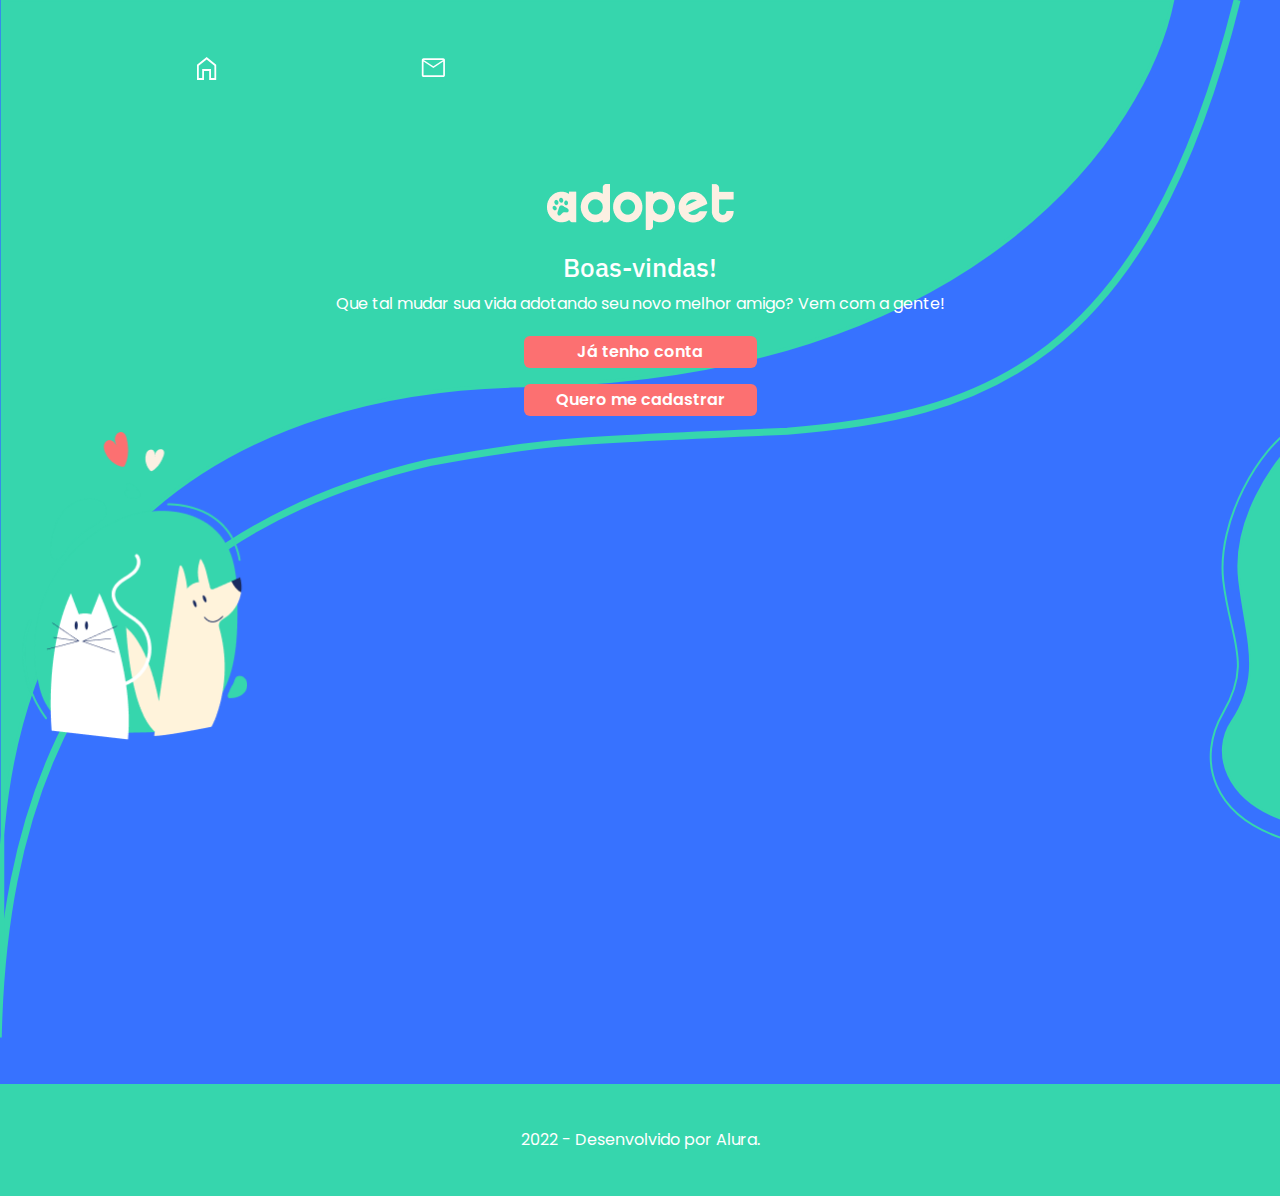
==== index.html @ e4bdc61a "Corrigindo bug botao" ====
<!DOCTYPE html>
<html lang="pt-br">

<head>
    <meta charset="UTF-8">
    <meta http-equiv="X-UA-Compatible" content="IE=edge">
    <meta name="viewport" content="width=device-width, initial-scale=1.0">
    <link rel="stylesheet" href="./assets/css/base.css">
    <link rel="stylesheet" href="assets/css/tela-inicial.css">
    <link rel="preconnect" href="https://fonts.googleapis.com">
    <link rel="preconnect" href="https://fonts.gstatic.com" crossorigin>
    <link href="https://fonts.googleapis.com/css2?family=IBM+Plex+Sans:wght@500&family=Poppins:wght@400;600&display=swap" rel="stylesheet">
    <title>Adopet</title>
</head>

<body>
    <header class="header">
        <nav class="header__nav">
            <span class="icon nav__home" aria-label="Home"></span>
            <span class="icon nav__posts" aria-label="Mensagens"></span>
            <span class="icon nav__user" aria-label="Usuário"></span>
        </nav>
    </header>
    <main class="main">
        <section class="principal">
            <img src="./assets/img/Logo.png" alt="Logo da Adopet">
            <div class="principal__banner">
                <h1 class="banner__titulo">Boas-vindas!</h1>
                <p class="banner__texto">Que tal mudar sua vida adotando seu novo melhor amigo? Vem com a gente!</p>
            </div>
            <div class="principal__button">
                <a href="#" class="botao">Já tenho conta</a>
                <a href="#" class="botao">Quero me cadastrar</a>
            </div>
        </section>
        <div class="ilustracao"></div>
    </main>
    <footer class="rodape">
        <p class="rodape__texto">2022 - Desenvolvido por Alura.</p>
    </footer>
</body>

</html>
---- assets/css/base.css ----
@import url(reset.css);
:root {
    --azul: #3772ff;
    --branco: #ffffff;
    --rosa-botao: #fc7071;
    --cinza-fonte: #737380;
    --cinza-fundo: #f6f6f6;
    --cinza-input: #bcbcbc;
    --fundo-rodape: #36d6ad;
    --familia-fonte: 'Poppins';
}

body {

    box-sizing: border-box;
    background-image: url(../img/Fundo.svg);
    background-repeat: no-repeat;
    background-size: 97% auto;
    font-family: var(--familia-fonte);
    font-weight: 400;
}
---- assets/css/tela-inicial.css ----
@import url(../css/footer.css);
@import url(../css/header.css);
@import url(../css/componentes/botao.css);
body{
    background-color: var(--azul);
    color: var(--branco);
}
main {
    height: 100vh;
    margin-top: 3rem;
    background-image: url(../img/Fundo_main.svg);
    background-position: right;
    background-repeat: no-repeat;
}
.principal {

    display: flex;
    flex-direction: column;
    align-items: center;
    gap: 1.5rem;
    text-align: center;
}

.principal__banner {
    padding: 0 3.5rem;
}

.banner__titulo {
    margin-bottom: 1rem;
    font-size: 26px;
    font-family: 'IBM Plex Sans';
    font-weight: 500;
}

.ilustracao {
    background-image: url(../img/Ilustração.png);
    background-repeat: no-repeat;
    background-size: cover;
    width: 247px;
    height: 312px;
}
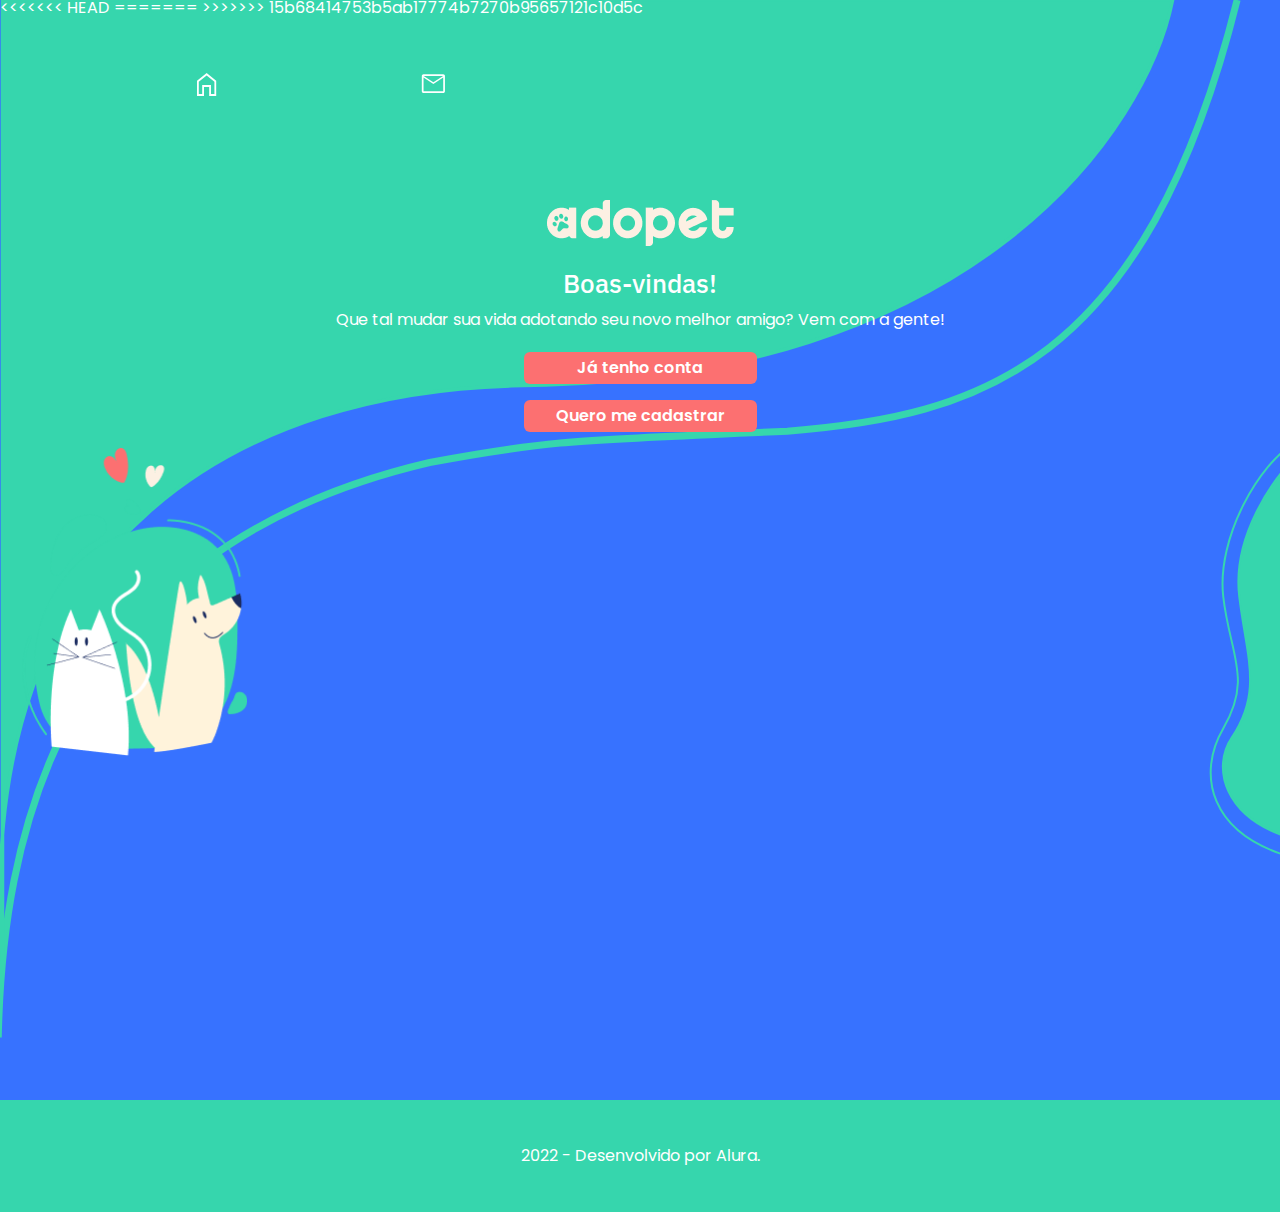
==== commit 14b14796: "Corrigindo bug no botao" ====
--- a/index.html
+++ b/index.html
@@ -5,7 +5,11 @@
     <meta charset="UTF-8">
     <meta http-equiv="X-UA-Compatible" content="IE=edge">
     <meta name="viewport" content="width=device-width, initial-scale=1.0">
+<<<<<<< HEAD
     <link rel="stylesheet" href="./assets/css/base.css">
+=======
+    <link rel="stylesheet" href="assets/css/base.css">
+>>>>>>> 15b68414753b5ab17774b7270b95657121c10d5c
     <link rel="stylesheet" href="assets/css/tela-inicial.css">
     <link rel="preconnect" href="https://fonts.googleapis.com">
     <link rel="preconnect" href="https://fonts.gstatic.com" crossorigin>
@@ -40,4 +44,4 @@
     </footer>
 </body>
 
-</html>+</html>
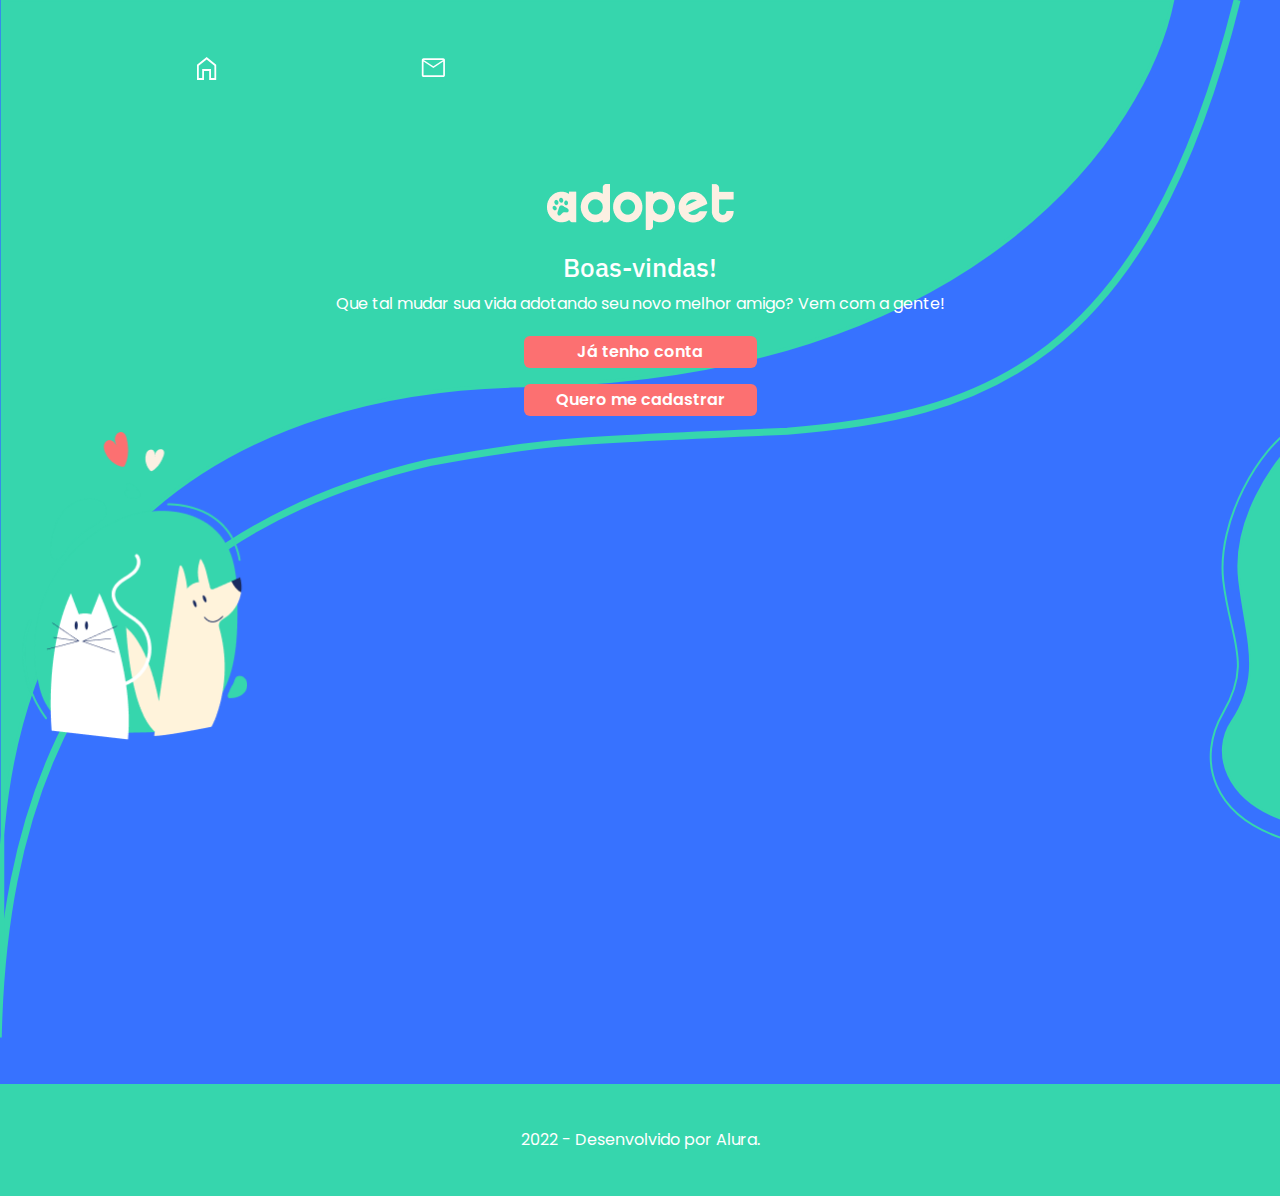
==== commit af3e07f8: "Update index.html" ====
--- a/index.html
+++ b/index.html
@@ -5,11 +5,7 @@
     <meta charset="UTF-8">
     <meta http-equiv="X-UA-Compatible" content="IE=edge">
     <meta name="viewport" content="width=device-width, initial-scale=1.0">
-<<<<<<< HEAD
     <link rel="stylesheet" href="./assets/css/base.css">
-=======
-    <link rel="stylesheet" href="assets/css/base.css">
->>>>>>> 15b68414753b5ab17774b7270b95657121c10d5c
     <link rel="stylesheet" href="assets/css/tela-inicial.css">
     <link rel="preconnect" href="https://fonts.googleapis.com">
     <link rel="preconnect" href="https://fonts.gstatic.com" crossorigin>
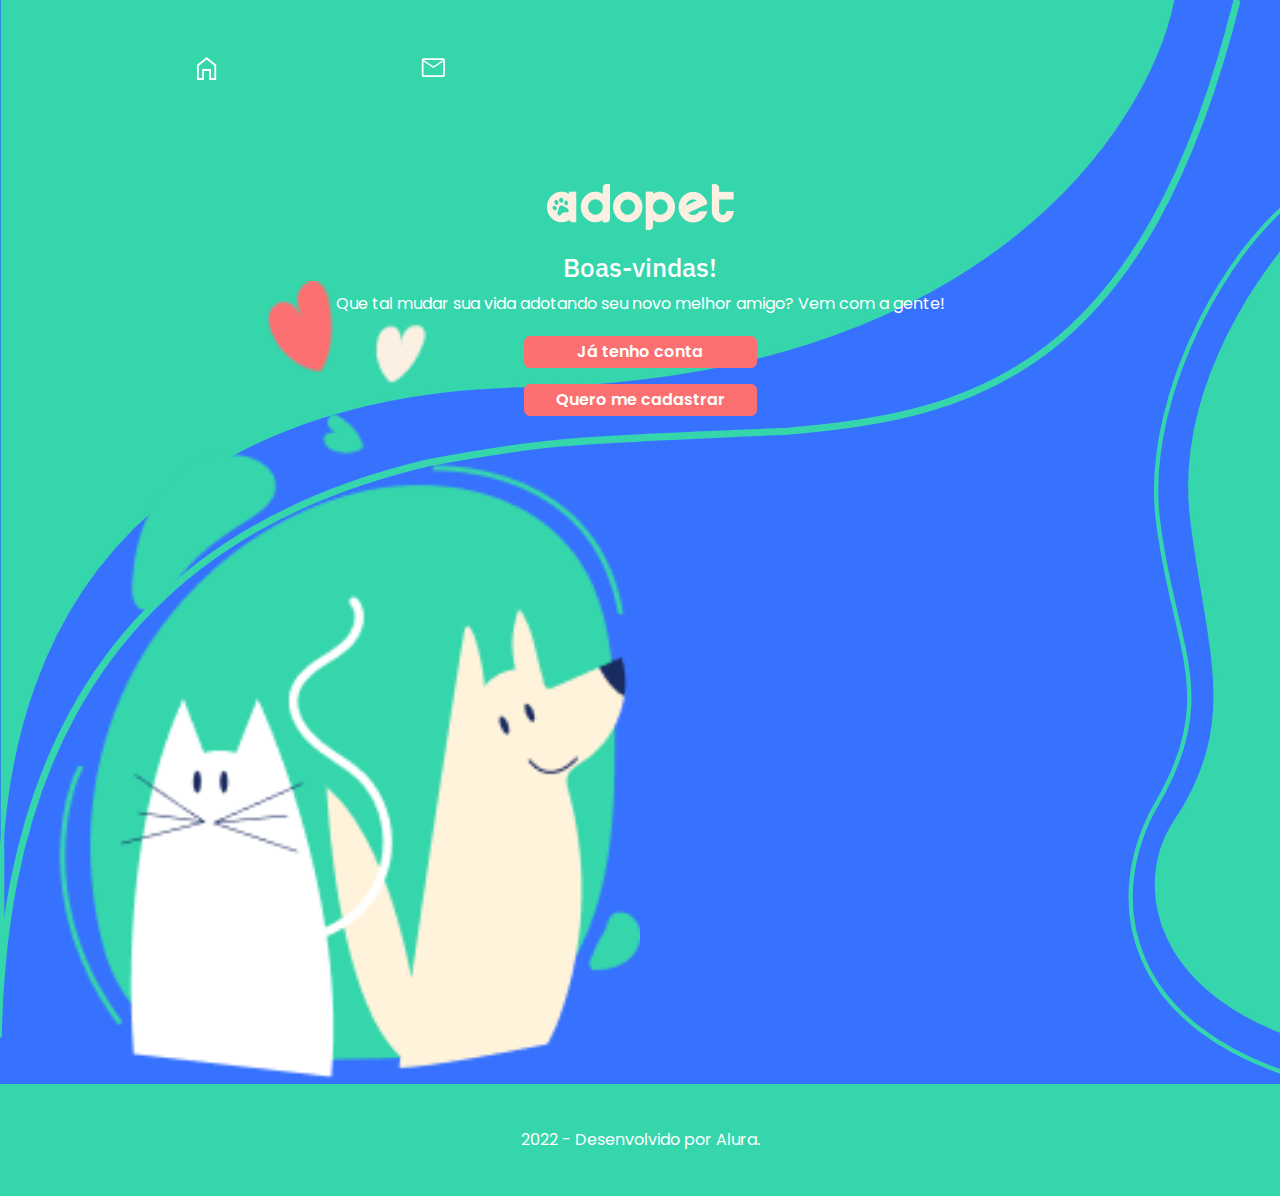
==== commit 1b91a3d1: "Colocando ilustração da tela inicial como background" ====
--- a/index.html
+++ b/index.html
@@ -16,10 +16,10 @@
 <body>
     <header class="header">
         <nav class="header__nav">
-            <span class="icon nav__home" aria-label="Home"></span>
+            <span class="icon nav__home" onclick="location.href='home.html'" aria-label="Home"></span>
             <span class="icon nav__posts" aria-label="Mensagens"></span>
-            <span class="icon nav__user" aria-label="Usuário"></span>
         </nav>
+        <span class="icon nav__user" aria-label="Usuário"></span>
     </header>
     <main class="main">
         <section class="principal">
@@ -29,11 +29,10 @@
                 <p class="banner__texto">Que tal mudar sua vida adotando seu novo melhor amigo? Vem com a gente!</p>
             </div>
             <div class="principal__button">
-                <a href="#" class="botao">Já tenho conta</a>
-                <a href="#" class="botao">Quero me cadastrar</a>
+                <a href="login.html" class="botao">Já tenho conta</a>
+                <a href="cadastro.html" class="botao">Quero me cadastrar</a>
             </div>
         </section>
-        <div class="ilustracao"></div>
     </main>
     <footer class="rodape">
         <p class="rodape__texto">2022 - Desenvolvido por Alura.</p>
--- a/assets/css/base.css
+++ b/assets/css/base.css
@@ -11,7 +11,6 @@
 }
 
 body {
-
     box-sizing: border-box;
     background-image: url(../img/Fundo.svg);
     background-repeat: no-repeat;
--- a/assets/css/tela-inicial.css
+++ b/assets/css/tela-inicial.css
@@ -8,9 +8,11 @@
 main {
     height: 100vh;
     margin-top: 3rem;
-    background-image: url(../img/Fundo_main.svg);
-    background-position: right;
-    background-repeat: no-repeat;
+    background: url(../img/Fundo_main.svg), url(../img/Ilustração.png) ;
+    background-position: right, 0% 105%;
+    background-repeat: no-repeat, no-repeat;
+    background-size: contain, 50%;
+
 }
 .principal {
 
@@ -31,11 +33,3 @@
     font-family: 'IBM Plex Sans';
     font-weight: 500;
 }
-
-.ilustracao {
-    background-image: url(../img/Ilustração.png);
-    background-repeat: no-repeat;
-    background-size: cover;
-    width: 247px;
-    height: 312px;
-}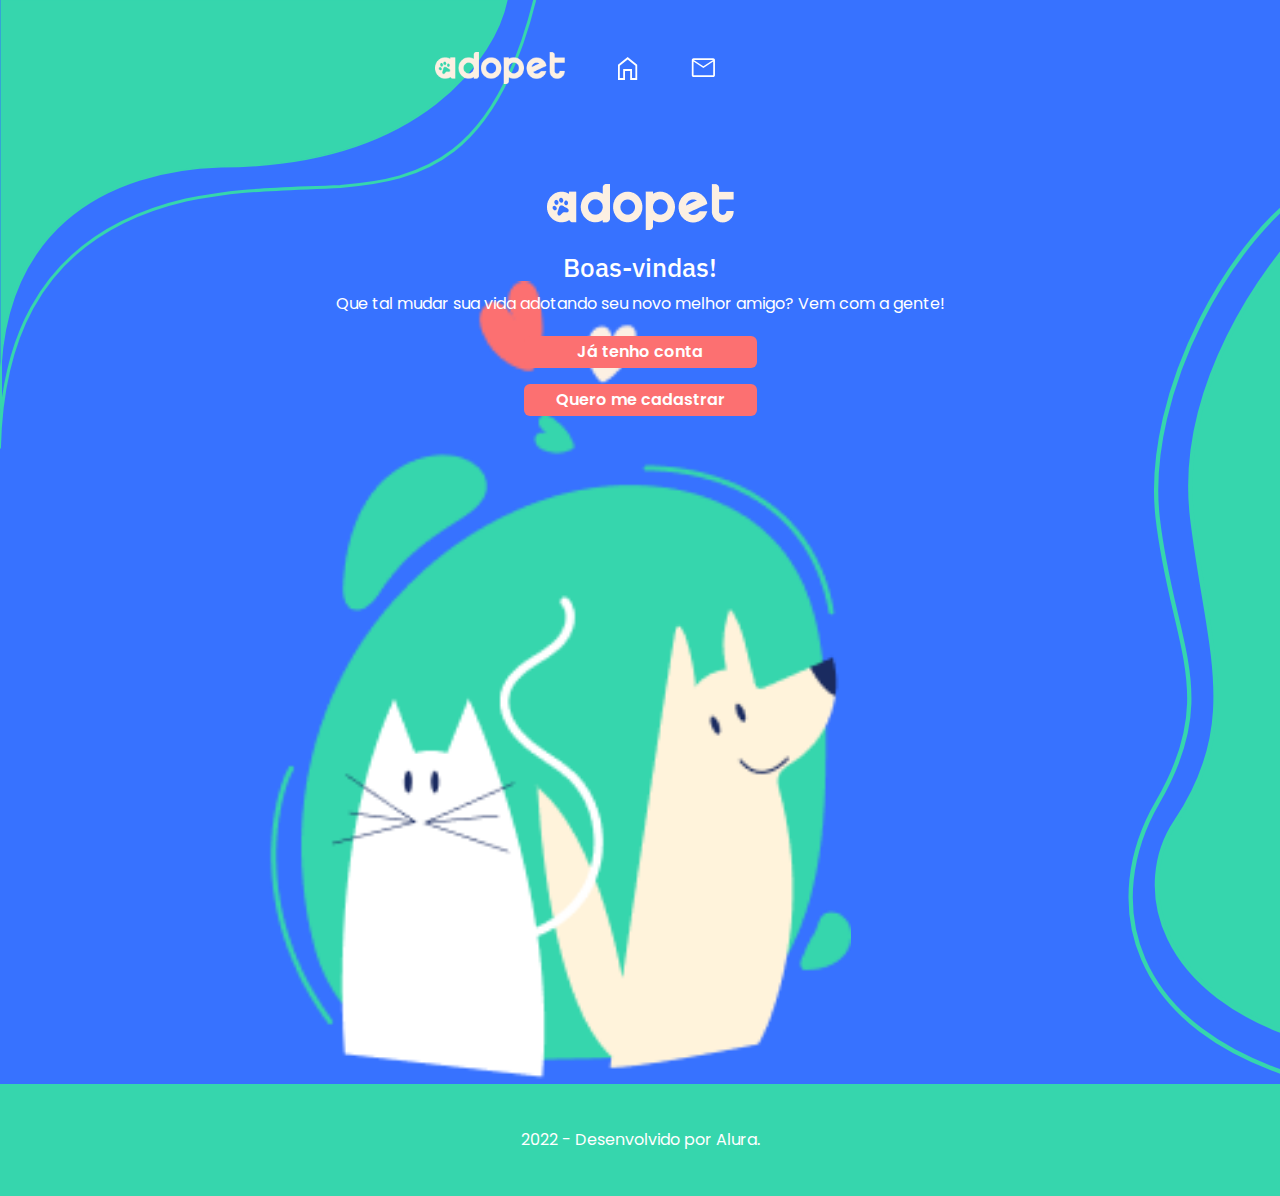
==== commit ae7a6918: "Iniciando responsividade, modificando patas e primeira forma p/ div" ====
--- a/index.html
+++ b/index.html
@@ -9,17 +9,21 @@
     <link rel="stylesheet" href="assets/css/tela-inicial.css">
     <link rel="preconnect" href="https://fonts.googleapis.com">
     <link rel="preconnect" href="https://fonts.gstatic.com" crossorigin>
-    <link href="https://fonts.googleapis.com/css2?family=IBM+Plex+Sans:wght@500&family=Poppins:wght@400;600&display=swap" rel="stylesheet">
+    <link
+        href="https://fonts.googleapis.com/css2?family=IBM+Plex+Sans:wght@500&family=Poppins:wght@400;600&display=swap"
+        rel="stylesheet">
     <title>Adopet</title>
 </head>
 
 <body>
     <header class="header">
+        <div class="imagem_header"></div>
         <nav class="header__nav">
+            <img class="header__logo" src="assets/img/Logo.png" alt="Logo">
             <span class="icon nav__home" onclick="location.href='home.html'" aria-label="Home"></span>
             <span class="icon nav__posts" aria-label="Mensagens"></span>
+            <span class="icon nav__user" aria-label="Usuário"></span>
         </nav>
-        <span class="icon nav__user" aria-label="Usuário"></span>
     </header>
     <main class="main">
         <section class="principal">
@@ -39,4 +43,4 @@
     </footer>
 </body>
 
-</html>
+</html>--- a/assets/css/base.css
+++ b/assets/css/base.css
@@ -12,9 +12,16 @@
 
 body {
     box-sizing: border-box;
-    background-image: url(../img/Fundo.svg);
-    background-repeat: no-repeat;
-    background-size: 97% auto;
     font-family: var(--familia-fonte);
     font-weight: 400;
-}+}
+@media screen and (min-width:600px){
+    body{
+        background-size: 72% auto;
+    }
+}
+@media screen and (min-width: 1023px) {
+    body{
+        background-size: 40% auto; 
+    }
+}
--- a/assets/css/tela-inicial.css
+++ b/assets/css/tela-inicial.css
@@ -9,7 +9,7 @@
     height: 100vh;
     margin-top: 3rem;
     background: url(../img/Fundo_main.svg), url(../img/Ilustração.png) ;
-    background-position: right, 0% 105%;
+    background-position: right, 33% 105%;
     background-repeat: no-repeat, no-repeat;
     background-size: contain, 50%;
 
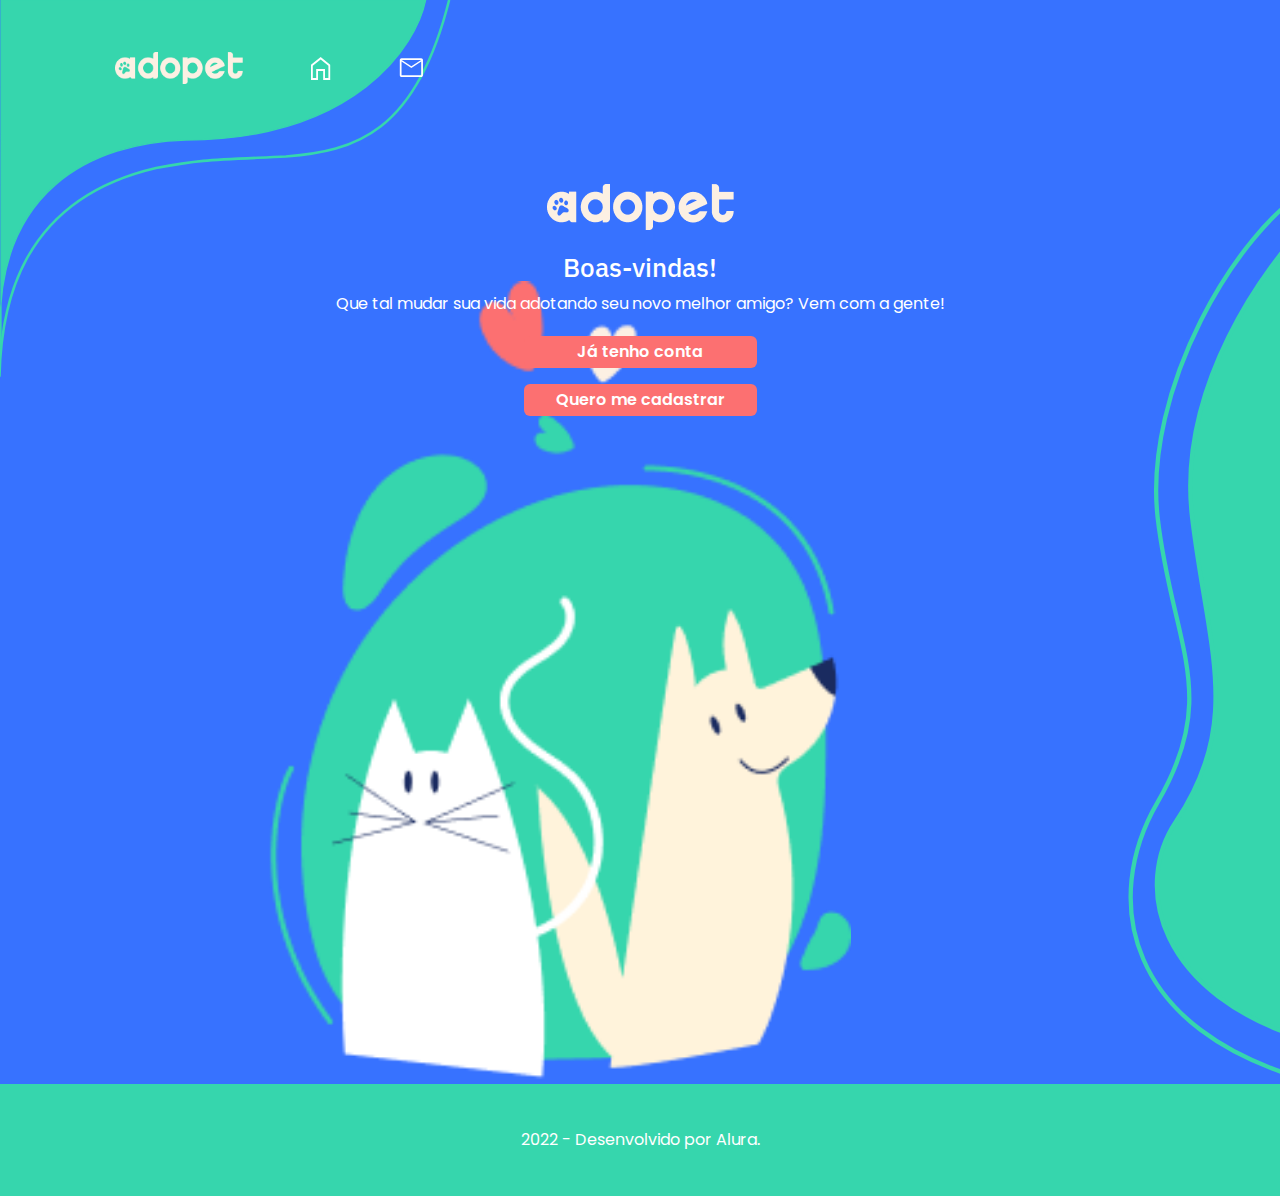
==== commit 28124ef4: "responsividade do header" ====
--- a/index.html
+++ b/index.html
@@ -19,9 +19,11 @@
     <header class="header">
         <div class="imagem_header"></div>
         <nav class="header__nav">
-            <img class="header__logo" src="assets/img/Logo.png" alt="Logo">
-            <span class="icon nav__home" onclick="location.href='home.html'" aria-label="Home"></span>
-            <span class="icon nav__posts" aria-label="Mensagens"></span>
+            <div>
+                <img class="nav__logo" src="assets/img/Logo.png" alt="Logo">
+                <span class="icon nav__home" onclick="location.href='home.html'" aria-label="Home"></span>
+                <span class="icon nav__posts" aria-label="Mensagens"></span>
+            </div>
             <span class="icon nav__user" aria-label="Usuário"></span>
         </nav>
     </header>
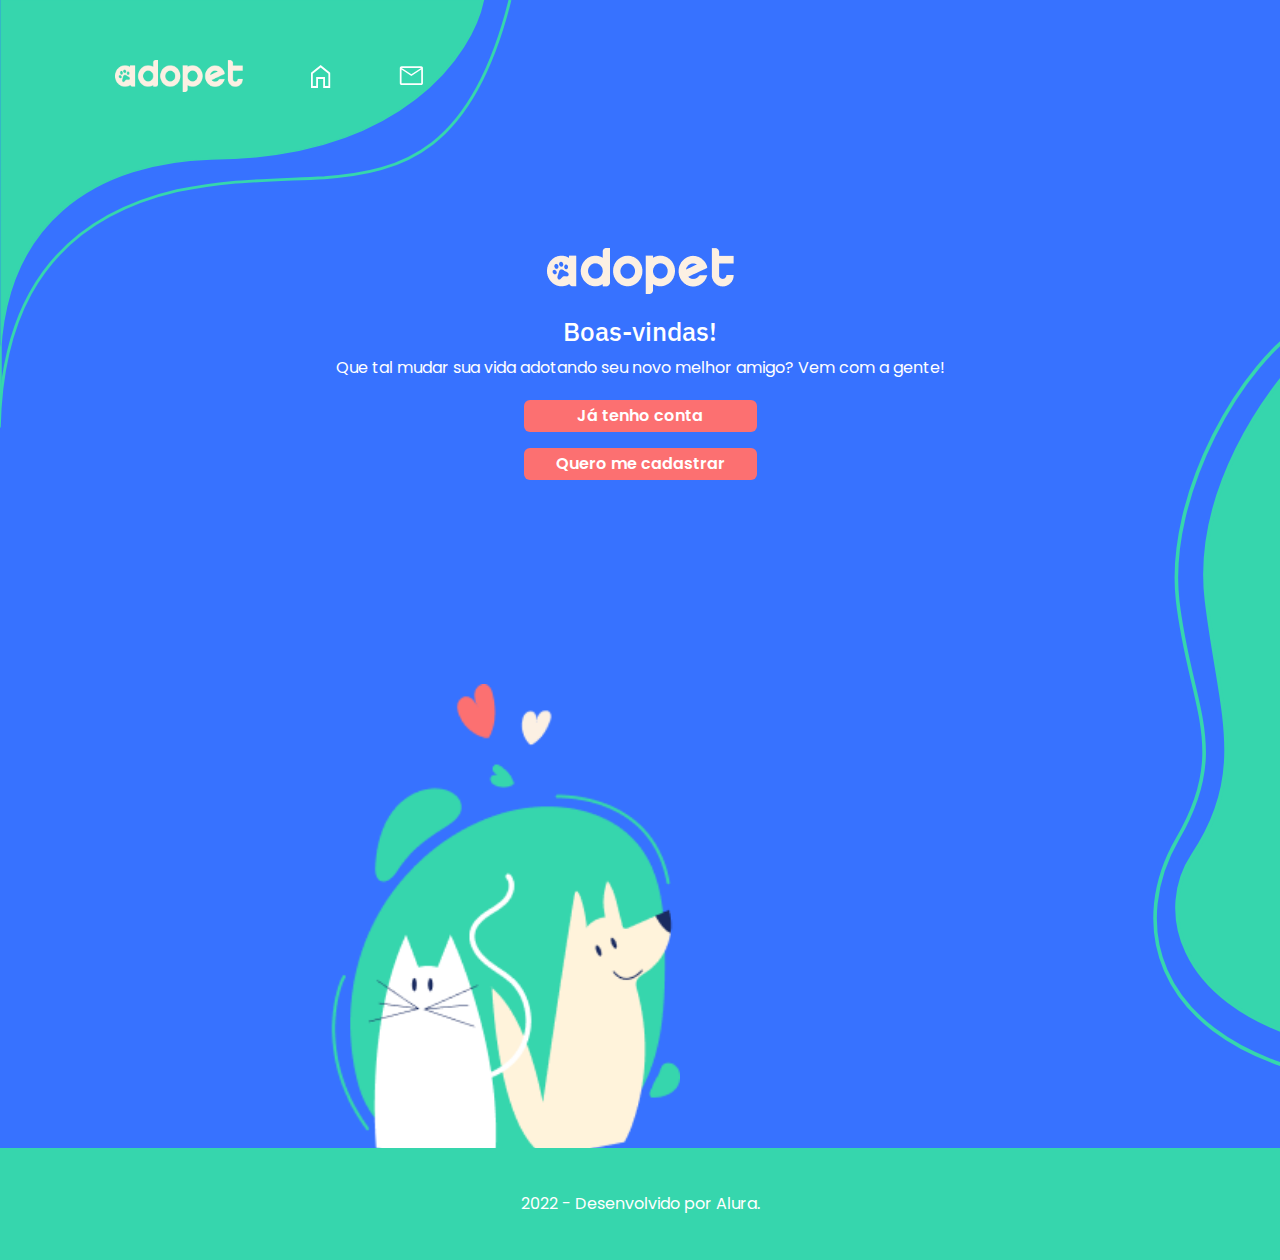
==== commit 7b0fafb2: "responsividade dos backgrounds" ====
--- a/index.html
+++ b/index.html
@@ -17,7 +17,6 @@
 
 <body>
     <header class="header">
-        <div class="imagem_header"></div>
         <nav class="header__nav">
             <div>
                 <img class="nav__logo" src="assets/img/Logo.png" alt="Logo">
--- a/assets/css/base.css
+++ b/assets/css/base.css
@@ -12,6 +12,7 @@
 
 body {
     box-sizing: border-box;
+    background: url(../img/Fundo.svg) no-repeat;
     font-family: var(--familia-fonte);
     font-weight: 400;
 }
--- a/assets/css/tela-inicial.css
+++ b/assets/css/tela-inicial.css
@@ -33,3 +33,8 @@
     font-family: 'IBM Plex Sans';
     font-weight: 500;
 }
+@media screen and (min-width:767px) {
+    main{
+        background-size: 10%, 30%;  
+    }
+}
